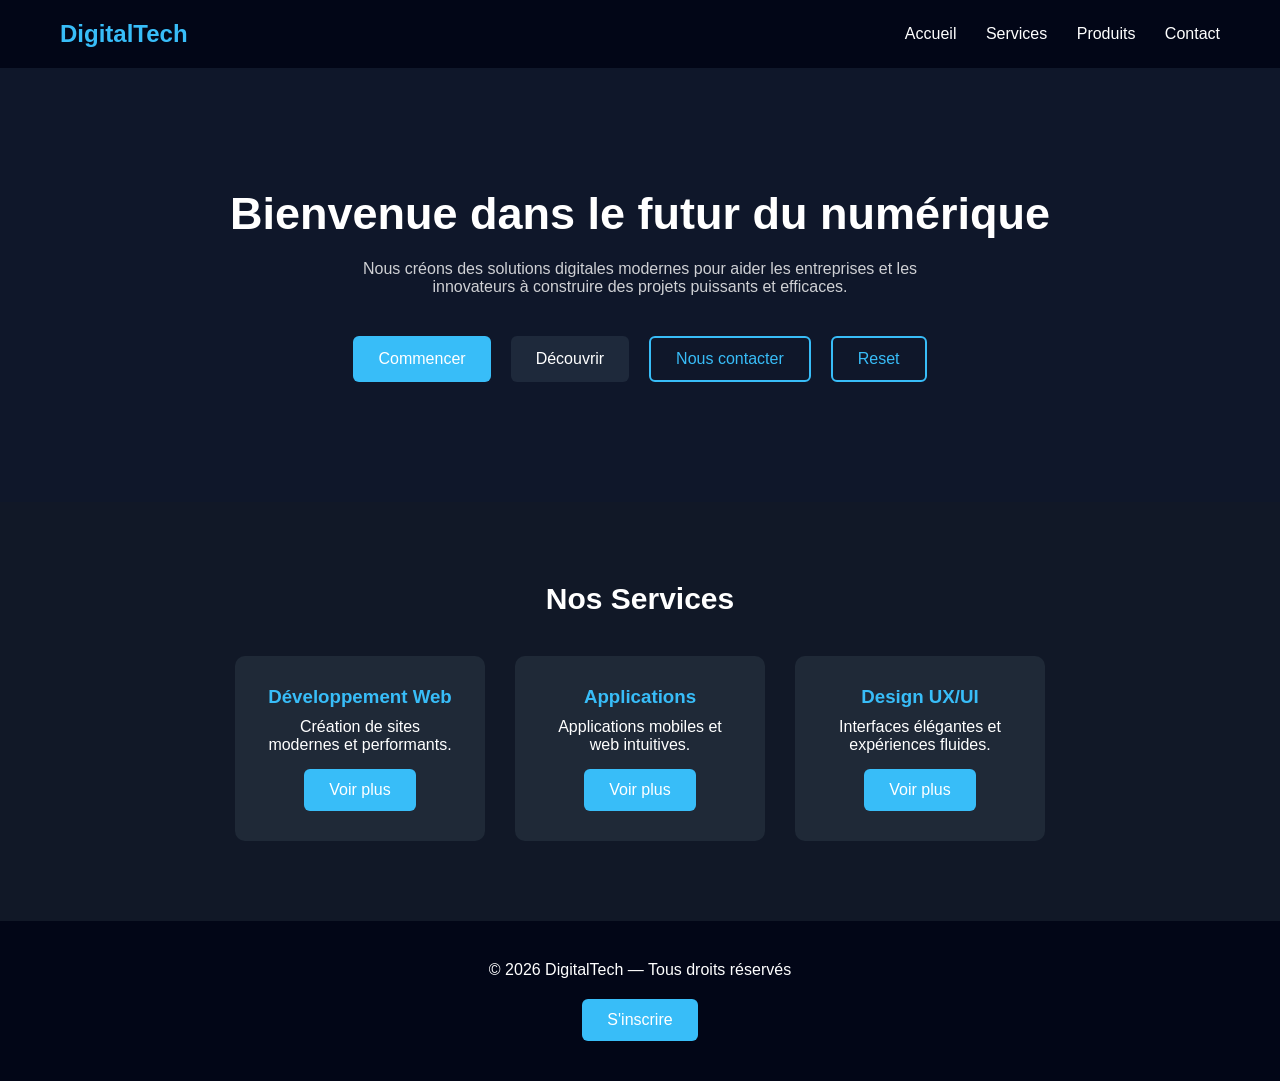
==== index.html @ 842218c2 "mise à jour" ====
<!DOCTYPE html>
<html lang="fr">
<head>

<meta charset="UTF-8">
<meta name="viewport" content="width=device-width, initial-scale=1.0">

<title>Accueil - DigitalTech</title>

<link rel="stylesheet" href="style.css">

</head>

<body>

<header>

<div class="logo">DigitalTech</div>

<nav>
<a href="#">Accueil</a>
<a href="#">Services</a>
<a href="#">Produits</a>
<a href="#">Contact</a>
</nav>

</header>


<section class="hero">

<h1>Bienvenue dans le futur du numérique</h1>

<p>
Nous créons des solutions digitales modernes pour aider les entreprises
et les innovateurs à construire des projets puissants et efficaces.
</p>
    
    <script>
        function rediriger() {
            window.location.href = "reset.html";
        }
    </script>

<div class="buttons">

<button class="btn-primary">Commencer</button>

<button class="btn-secondary">Découvrir</button>

<button class="btn-outline">Nous contacter</button>

<a href="reset.html">
    <button onclick="rediriger()" class="btn-reset">Reset</button>
</a>

</div>

</section>


<section class="services">

<h2>Nos Services</h2>

<div class="cards">

<div class="card">
<h3>Développement Web</h3>
<p>Création de sites modernes et performants.</p>
<button>Voir plus</button>
</div>

<div class="card">
<h3>Applications</h3>
<p>Applications mobiles et web intuitives.</p>
<button>Voir plus</button>
</div>

<div class="card">
<h3>Design UX/UI</h3>
<p>Interfaces élégantes et expériences fluides.</p>
<button>Voir plus</button>
</div>

</div>

</section>


<footer>

<p>© 2026 DigitalTech — Tous droits réservés</p>

<button class="btn-footer">S'inscrire</button>

</footer>

</body>
</html>
---- style.css ----
*{
margin:0;
padding:0;
box-sizing:border-box;
font-family:Arial, Helvetica, sans-serif;
}

body{
background:#0f172a;
color:white;
}

/* Header */

header{
display:flex;
justify-content:space-between;
align-items:center;
padding:20px 60px;
background:#020617;
}

.logo{
font-size:24px;
font-weight:bold;
color:#38bdf8;
}

nav a{
margin-left:25px;
text-decoration:none;
color:white;
transition:0.3s;
}

nav a:hover{
color:#38bdf8;
}

/* Hero */

.hero{
text-align:center;
padding:120px 20px;
}

.hero h1{
font-size:45px;
margin-bottom:20px;
}

.hero p{
max-width:600px;
margin:auto;
opacity:0.8;
margin-bottom:40px;
}

/* Buttons */

.buttons{
display:flex;
justify-content:center;
gap:20px;
flex-wrap:wrap;
}

button{
padding:12px 25px;
border:none;
border-radius:6px;
cursor:pointer;
font-size:16px;
}

.btn-primary{
background:#38bdf8;
color:white;
}

.btn-secondary{
background:#1e293b;
color:white;
}

.btn-outline{
border:2px solid #38bdf8;
background:transparent;
color:#38bdf8;
}

.btn-reset {
    border:2px solid #38bdf8;
    background:transparent;
    color:#38bdf8;
    transform: translateY(0);
    transition: transform 0.5s ease
}

.btn-reset:hover {
    transform: translateY(-20px);
}

/* Services */

.services{
padding:80px 40px;
text-align:center;
background:#111827;
}

.services h2{
margin-bottom:40px;
font-size:30px;
}

.cards{
display:flex;
justify-content:center;
gap:30px;
flex-wrap:wrap;
}

.card{
background:#1f2937;
padding:30px;
width:250px;
border-radius:10px;
}

.card h3{
color:#38bdf8;
margin-bottom:10px;
}

.card button{
margin-top:15px;
background:#38bdf8;
color:white;
}

/* Footer */

footer{
text-align:center;
padding:40px;
background:#020617;
}

.btn-footer{
margin-top:20px;
background:#38bdf8;
color:white;
}
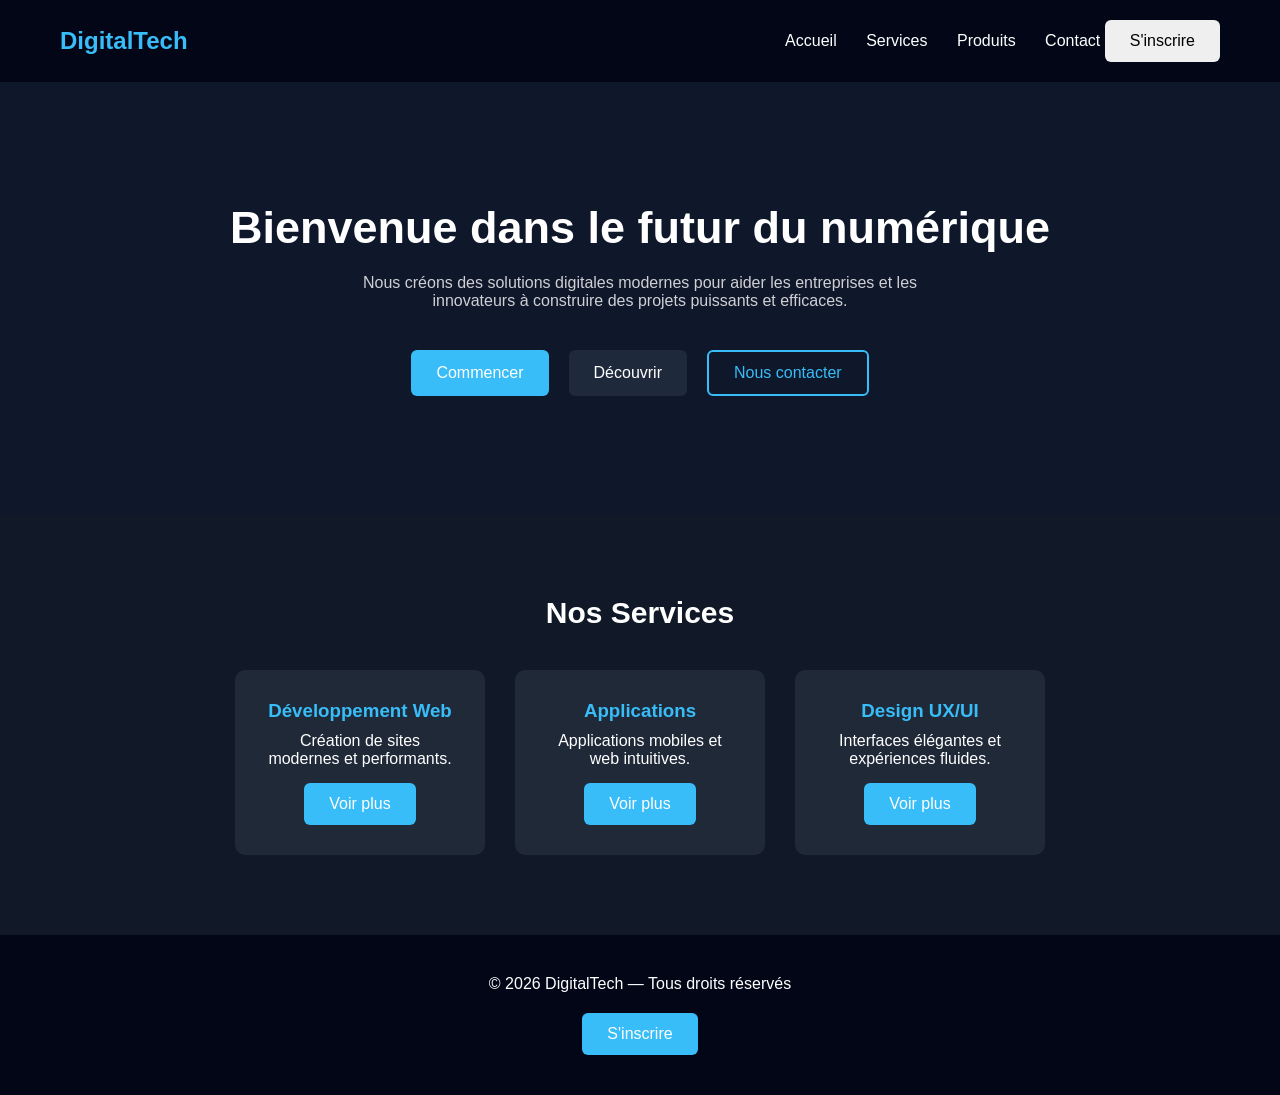
==== commit c18c92df: "msg" ====
--- a/index.html
+++ b/index.html
@@ -14,14 +14,21 @@
 <body>
 
 <header>
+     
 
 <div class="logo">DigitalTech</div>
+ 
 
 <nav>
 <a href="#">Accueil</a>
 <a href="#">Services</a>
 <a href="#">Produits</a>
 <a href="#">Contact</a>
+ 
+<button onclick="window.location.href='register.html'">
+    S'inscrire
+</button>
+
 </nav>
 
 </header>
@@ -35,12 +42,6 @@
 Nous créons des solutions digitales modernes pour aider les entreprises
 et les innovateurs à construire des projets puissants et efficaces.
 </p>
-    
-    <script>
-        function rediriger() {
-            window.location.href = "reset.html";
-        }
-    </script>
 
 <div class="buttons">
 
@@ -49,10 +50,6 @@
 <button class="btn-secondary">Découvrir</button>
 
 <button class="btn-outline">Nous contacter</button>
-
-<a href="reset.html">
-    <button onclick="rediriger()" class="btn-reset">Reset</button>
-</a>
 
 </div>
 
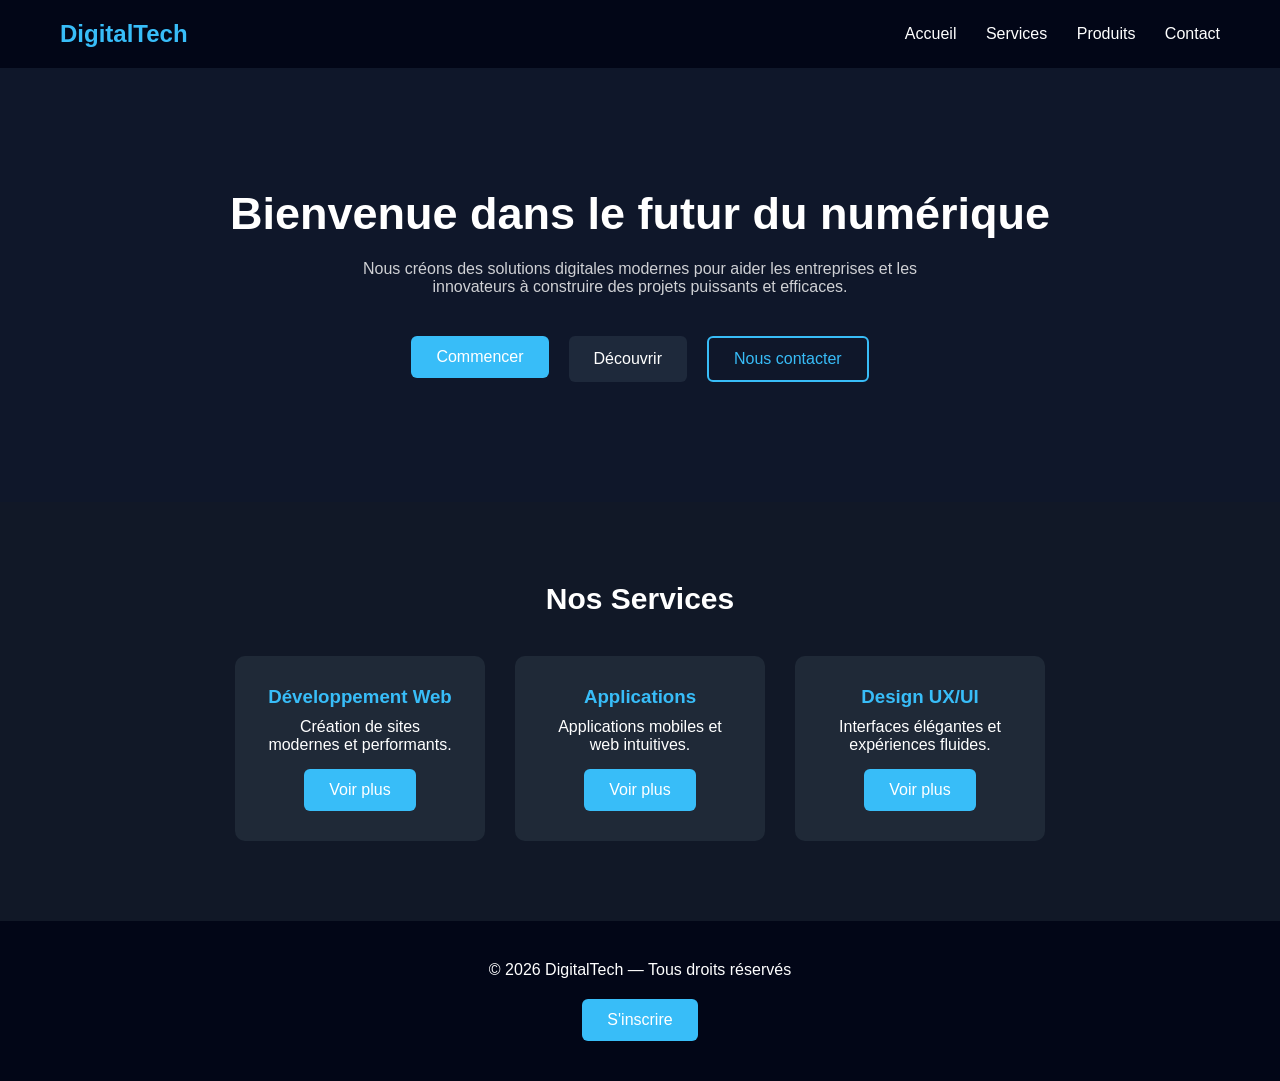
==== commit ef96153f: "Ajout bouton redirection vers OTP" ====
--- a/index.html
+++ b/index.html
@@ -14,21 +14,14 @@
 <body>
 
 <header>
-     
 
 <div class="logo">DigitalTech</div>
- 
 
 <nav>
 <a href="#">Accueil</a>
 <a href="#">Services</a>
 <a href="#">Produits</a>
 <a href="#">Contact</a>
- 
-<button onclick="window.location.href='register.html'">
-    S'inscrire
-</button>
-
 </nav>
 
 </header>
@@ -45,8 +38,9 @@
 
 <div class="buttons">
 
-<button class="btn-primary">Commencer</button>
-
+<a href="OTP.html">
+    <button class="btn-primary">Commencer</button>
+</a>
 <button class="btn-secondary">Découvrir</button>
 
 <button class="btn-outline">Nous contacter</button>
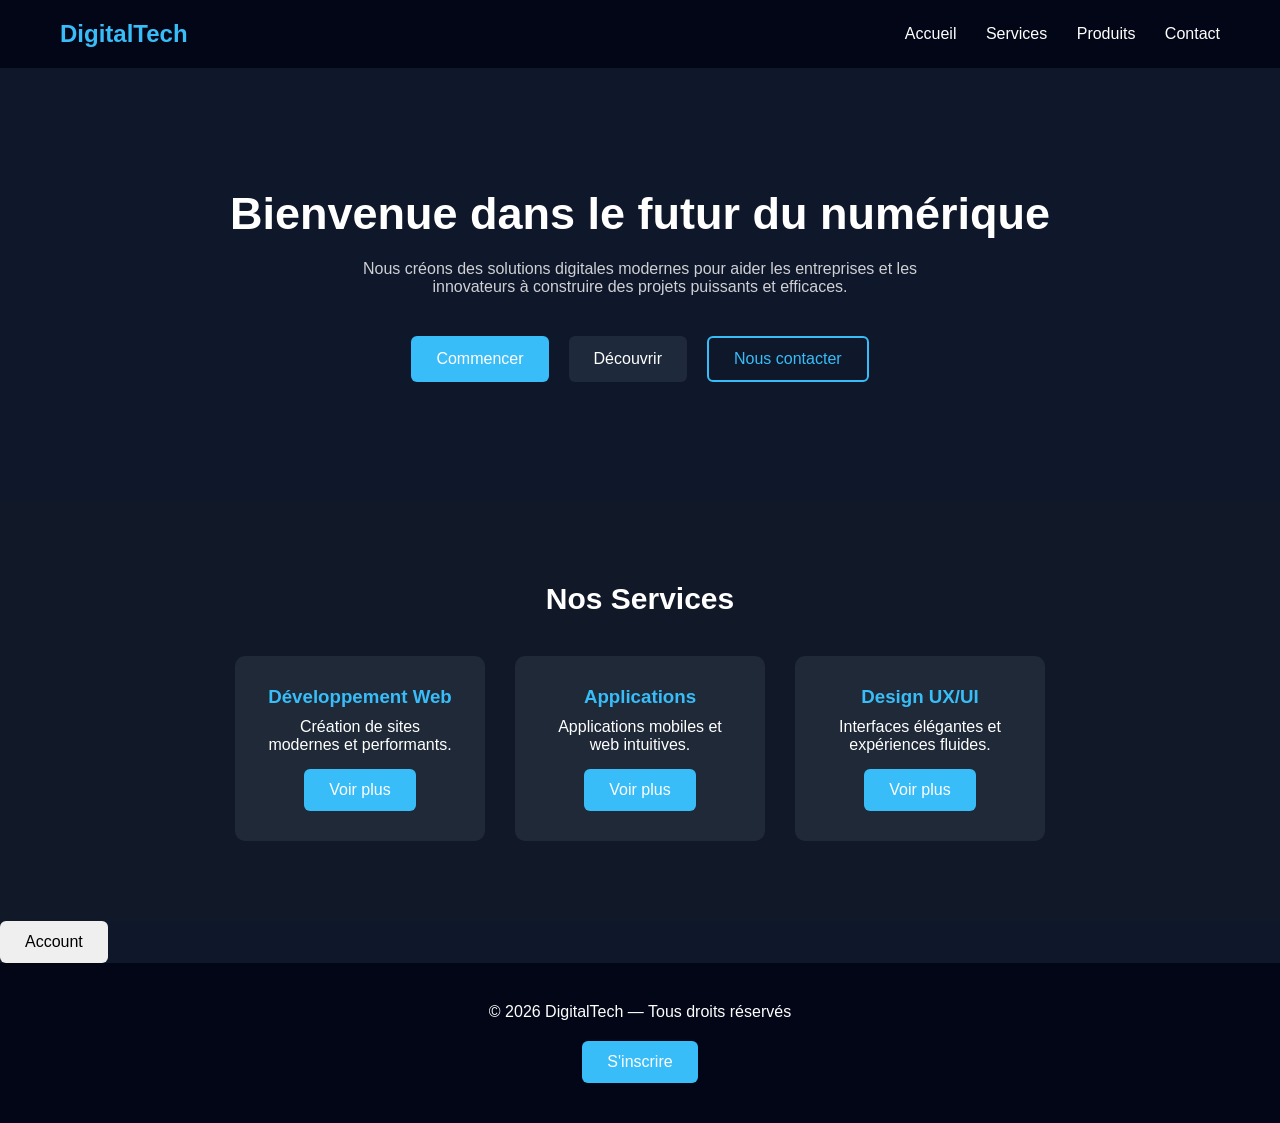
==== commit 1036b952: "new push" ====
--- a/index.html
+++ b/index.html
@@ -38,9 +38,8 @@
 
 <div class="buttons">
 
-<a href="OTP.html">
-    <button class="btn-primary">Commencer</button>
-</a>
+<button class="btn-primary">Commencer</button>
+
 <button class="btn-secondary">Découvrir</button>
 
 <button class="btn-outline">Nous contacter</button>
@@ -77,8 +76,7 @@
 </div>
 
 </section>
-
-
+<a href="profil_leblanc/profil.html"><button class="leblanc">Account</button></a>
 <footer>
 
 <p>© 2026 DigitalTech — Tous droits réservés</p>
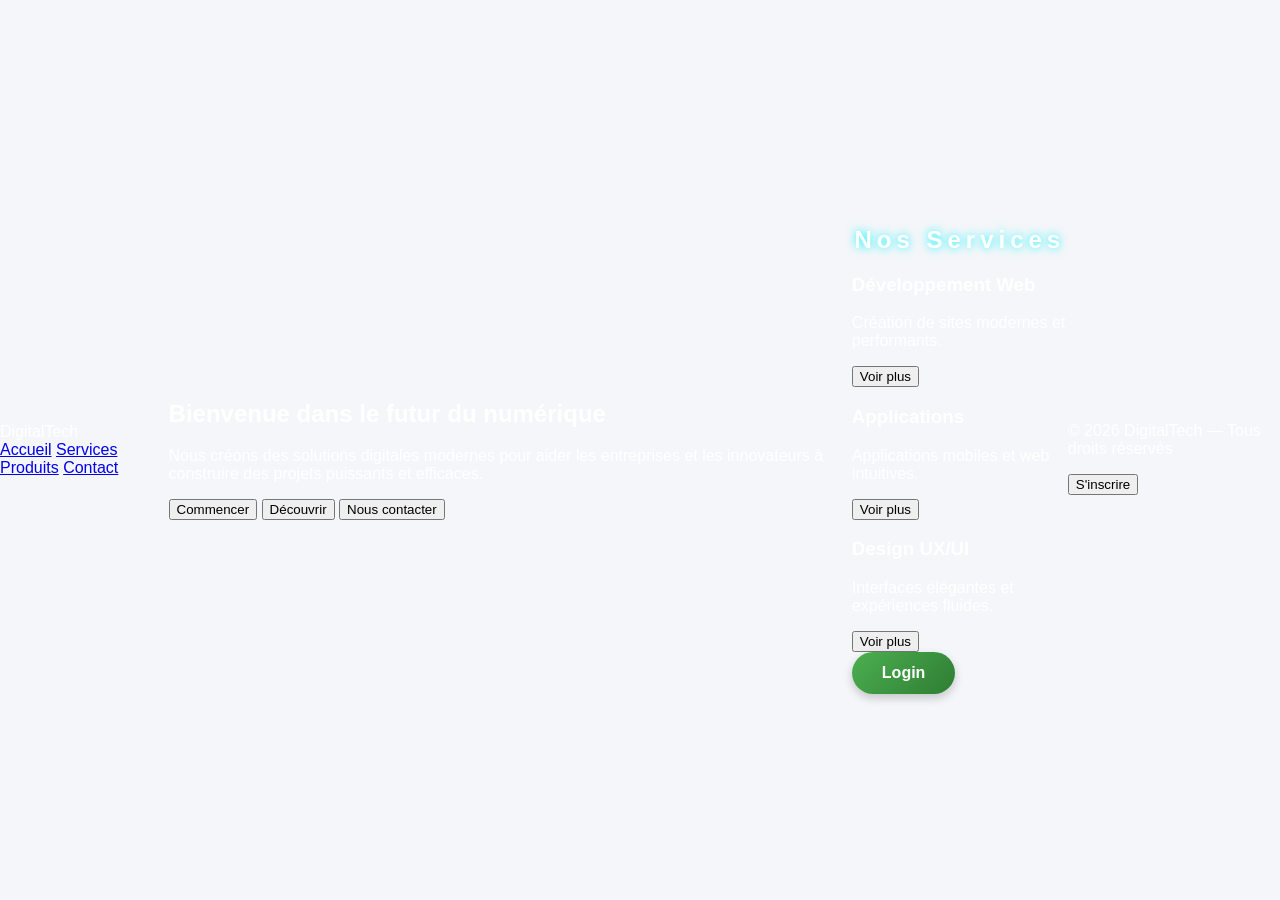
==== commit 8f6eae76: "Merge pull request #1 from tapedesire702-cmd/Desire_login Desire login" ====
--- a/index.html
+++ b/index.html
@@ -75,8 +75,54 @@
 
 </div>
 
+
+  <style>
+    body {
+      display: flex;
+      justify-content: center;
+      align-items: center;
+      height: 100vh;
+      background: #f4f6f9;
+      margin: 0;
+      font-family: Arial, sans-serif;
+    }
+
+    .btn-login {
+      padding: 12px 30px;
+      font-size: 16px;
+      font-weight: bold;
+      color: white;
+      background: linear-gradient(135deg, #4CAF50, #2E7D32);
+      border: none;
+      border-radius: 25px;
+      cursor: pointer;
+      transition: 0.3s ease;
+      box-shadow: 0 4px 10px rgba(0, 0, 0, 0.2);
+    }
+
+    .btn-login:hover {
+      transform: translateY(-2px);
+      box-shadow: 0 6px 15px rgba(0, 0, 0, 0.3);
+      background: linear-gradient(135deg, #1b30bc, #241c95);
+    }
+
+    .btn-login:active {
+      transform: scale(0.95);
+    }
+  </style>
+</head>
+
+<body>
+
+  <button class="btn-login" onclick="window.location.href='login.html'">
+    Login
+  </button>
+
+
+
 </section>
-<a href="profil_leblanc/profil.html"><button class="leblanc">Account</button></a>
+
+
 <footer>
 
 <p>© 2026 DigitalTech — Tous droits réservés</p>
--- a/style.css
+++ b/style.css
@@ -1,154 +1,115 @@
-*{
-margin:0;
-padding:0;
-box-sizing:border-box;
-font-family:Arial, Helvetica, sans-serif;
+:root {
+    --neon-cyan: #00f3ff;
+    --neon-purple: #bc13fe;
+    --bg-dark: #0a0a12;
 }
 
-body{
-background:#0f172a;
-color:white;
+body {
+    margin: 0;
+    height: 100vh;
+    display: flex;
+    justify-content: center;
+    align-items: center;
+    background: var(--bg-dark);
+    font-family: 'Segoe UI', Orbitron, sans-serif;
+    overflow: hidden;
+    color: white;
 }
 
-/* Header */
-
-header{
-display:flex;
-justify-content:space-between;
-align-items:center;
-padding:20px 60px;
-background:#020617;
+/* Effet de fond "grille" */
+.bg-overlay {
+    position: absolute;
+    width: 100%;
+    height: 100%;
+    background: linear-gradient(rgba(18, 16, 16, 0) 50%, rgba(0, 0, 0, 0.25) 50%), 
+                linear-gradient(90deg, rgba(255, 0, 0, 0.06), rgba(0, 255, 0, 0.02), rgba(0, 0, 255, 0.06));
+    background-size: 100% 2px, 3px 100%;
+    pointer-events: none;
 }
 
-.logo{
-font-size:24px;
-font-weight:bold;
-color:#38bdf8;
+.login-card {
+    position: relative;
+    padding: 40px;
+    background: rgba(20, 20, 35, 0.8);
+    border: 1px solid var(--neon-cyan);
+    box-shadow: 0 0 20px rgba(0, 243, 255, 0.2), inset 0 0 15px rgba(0, 243, 255, 0.1);
+    backdrop-filter: blur(10px);
+    width: 350px;
+    clip-path: polygon(0 0, 90% 0, 100% 10%, 100% 100%, 10% 100%, 0 90%);
 }
 
-nav a{
-margin-left:25px;
-text-decoration:none;
-color:white;
-transition:0.3s;
+/* Ligne de scan qui descend */
+.scanner-line {
+    position: absolute;
+    top: 0;
+    left: 0;
+    width: 100%;
+    height: 2px;
+    background: var(--neon-cyan);
+    box-shadow: 0 0 15px var(--neon-cyan);
+    animation: scan 4s linear infinite;
+    opacity: 0.5;
 }
 
-nav a:hover{
-color:#38bdf8;
+@keyframes scan {
+    0% { top: 0; }
+    100% { top: 100%; }
 }
 
-/* Hero */
-
-.hero{
-text-align:center;
-padding:120px 20px;
+h2 {
+    letter-spacing: 5px;
+    text-align: center;
+    text-shadow: 0 0 10px var(--neon-cyan);
 }
 
-.hero h1{
-font-size:45px;
-margin-bottom:20px;
+.input-group {
+    position: relative;
+    margin: 30px 0;
 }
 
-.hero p{
-max-width:600px;
-margin:auto;
-opacity:0.8;
-margin-bottom:40px;
+.input-group input {
+    width: 100%;
+    background: transparent;
+    border: none;
+    border-bottom: 1px solid rgba(255,255,255,0.2);
+    padding: 10px 0;
+    color: white;
+    font-size: 16px;
+    outline: none;
 }
 
-/* Buttons */
-
-.buttons{
-display:flex;
-justify-content:center;
-gap:20px;
-flex-wrap:wrap;
+.input-group label {
+    position: absolute;
+    top: 10px;
+    left: 0;
+    font-size: 12px;
+    color: rgba(255,255,255,0.5);
+    transition: 0.3s;
+    pointer-events: none;
 }
 
-button{
-padding:12px 25px;
-border:none;
-border-radius:6px;
-cursor:pointer;
-font-size:16px;
+.input-group input:focus ~ label,
+.input-group input:valid ~ label {
+    top: -15px;
+    color: var(--neon-cyan);
+    font-size: 10px;
+    text-shadow: 0 0 5px var(--neon-cyan);
 }
 
-.btn-primary{
-background:#38bdf8;
-color:white;
+.glitch-btn {
+    width: 100%;
+    padding: 15px;
+    background: transparent;
+    border: 1px solid var(--neon-purple);
+    color: white;
+    cursor: pointer;
+    font-weight: bold;
+    transition: 0.3s;
+    position: relative;
 }
 
-.btn-secondary{
-background:#1e293b;
-color:white;
-}
-
-.btn-outline{
-border:2px solid #38bdf8;
-background:transparent;
-color:#38bdf8;
-}
-
-.btn-reset {
-    border:2px solid #38bdf8;
-    background:transparent;
-    color:#38bdf8;
-    transform: translateY(0);
-    transition: transform 0.5s ease
-}
-
-.btn-reset:hover {
-    transform: translateY(-20px);
-}
-
-/* Services */
-
-.services{
-padding:80px 40px;
-text-align:center;
-background:#111827;
-}
-
-.services h2{
-margin-bottom:40px;
-font-size:30px;
-}
-
-.cards{
-display:flex;
-justify-content:center;
-gap:30px;
-flex-wrap:wrap;
-}
-
-.card{
-background:#1f2937;
-padding:30px;
-width:250px;
-border-radius:10px;
-}
-
-.card h3{
-color:#38bdf8;
-margin-bottom:10px;
-}
-
-.card button{
-margin-top:15px;
-background:#38bdf8;
-color:white;
-}
-
-/* Footer */
-
-footer{
-text-align:center;
-padding:40px;
-background:#020617;
-}
-
-.btn-footer{
-margin-top:20px;
-background:#38bdf8;
-color:white;
+.glitch-btn:hover {
+    background: var(--neon-purple);
+    box-shadow: 0 0 20px var(--neon-purple);
+    text-shadow: 0 0 5px white;
 }
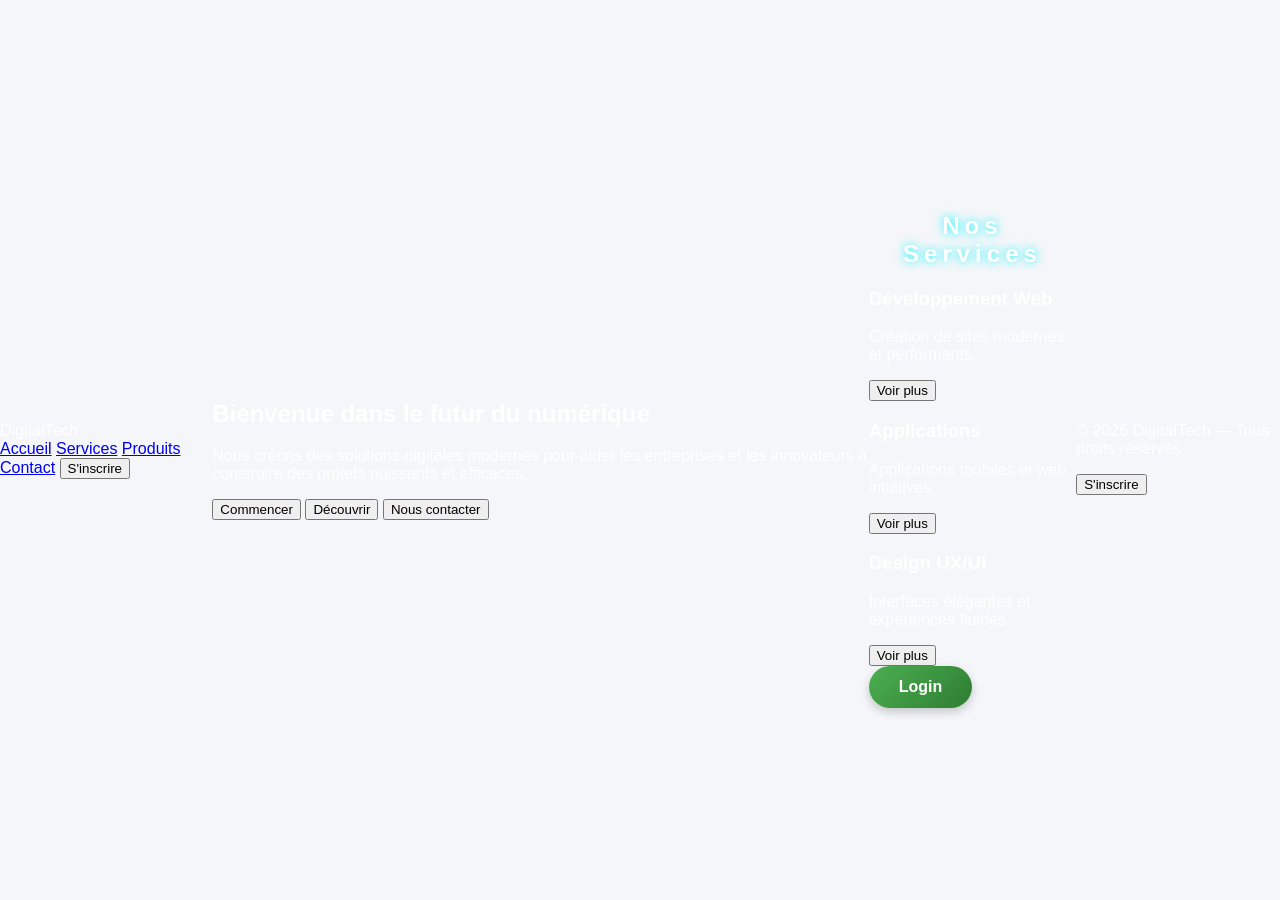
==== commit 28d83ed6: "Merge pull request #2 from tapedesire702-cmd/Junior_register msg" ====
--- a/index.html
+++ b/index.html
@@ -14,14 +14,21 @@
 <body>
 
 <header>
+     
 
 <div class="logo">DigitalTech</div>
+ 
 
 <nav>
 <a href="#">Accueil</a>
 <a href="#">Services</a>
 <a href="#">Produits</a>
 <a href="#">Contact</a>
+ 
+<button onclick="window.location.href='register.html'">
+    S'inscrire
+</button>
+
 </nav>
 
 </header>
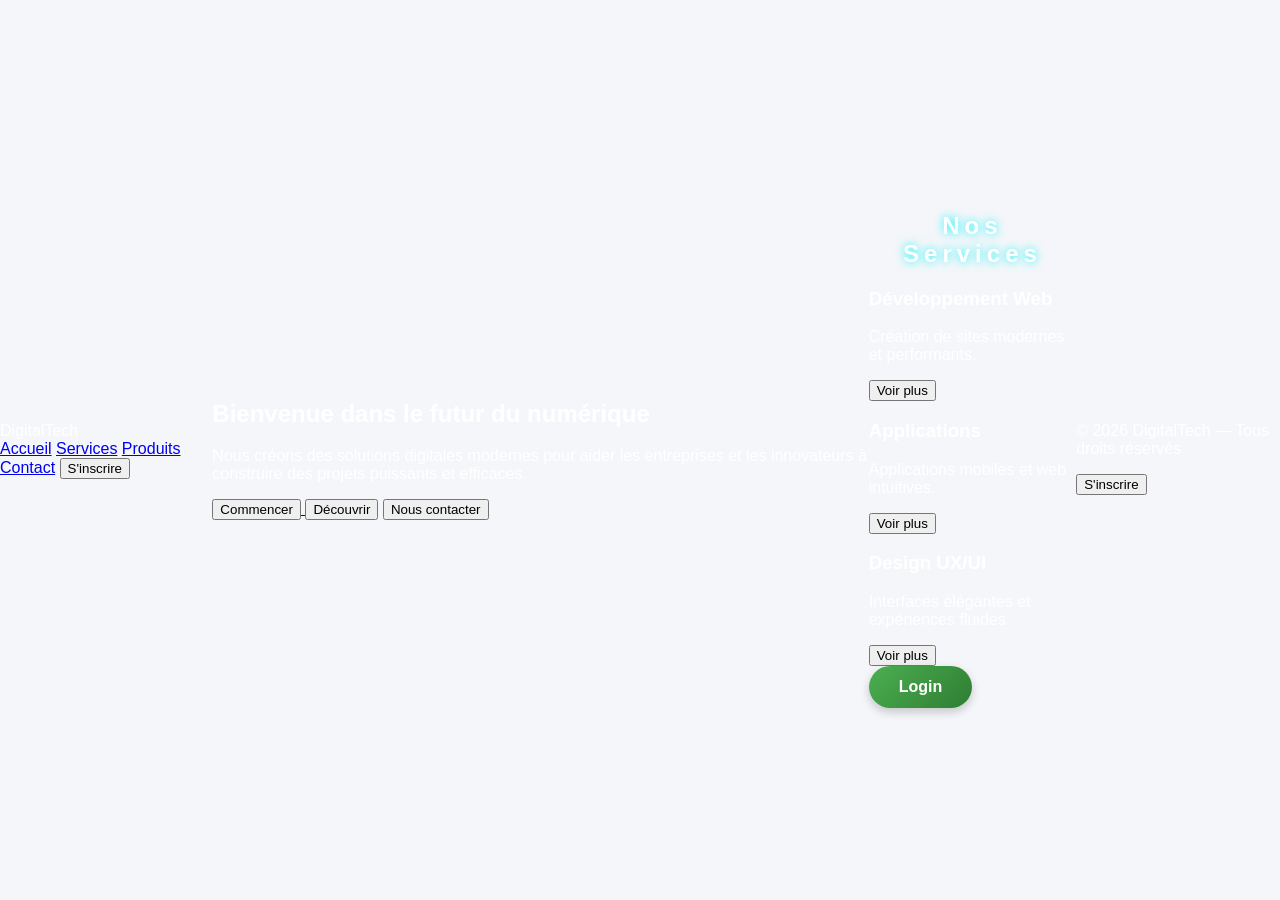
==== commit 8d018ed7: "Merge pull request #3 from tapedesire702-cmd/emmanuel Emmanuel" ====
--- a/index.html
+++ b/index.html
@@ -45,8 +45,9 @@
 
 <div class="buttons">
 
-<button class="btn-primary">Commencer</button>
-
+<a href="OTP.html">
+    <button class="btn-primary">Commencer</button>
+</a>
 <button class="btn-secondary">Découvrir</button>
 
 <button class="btn-outline">Nous contacter</button>
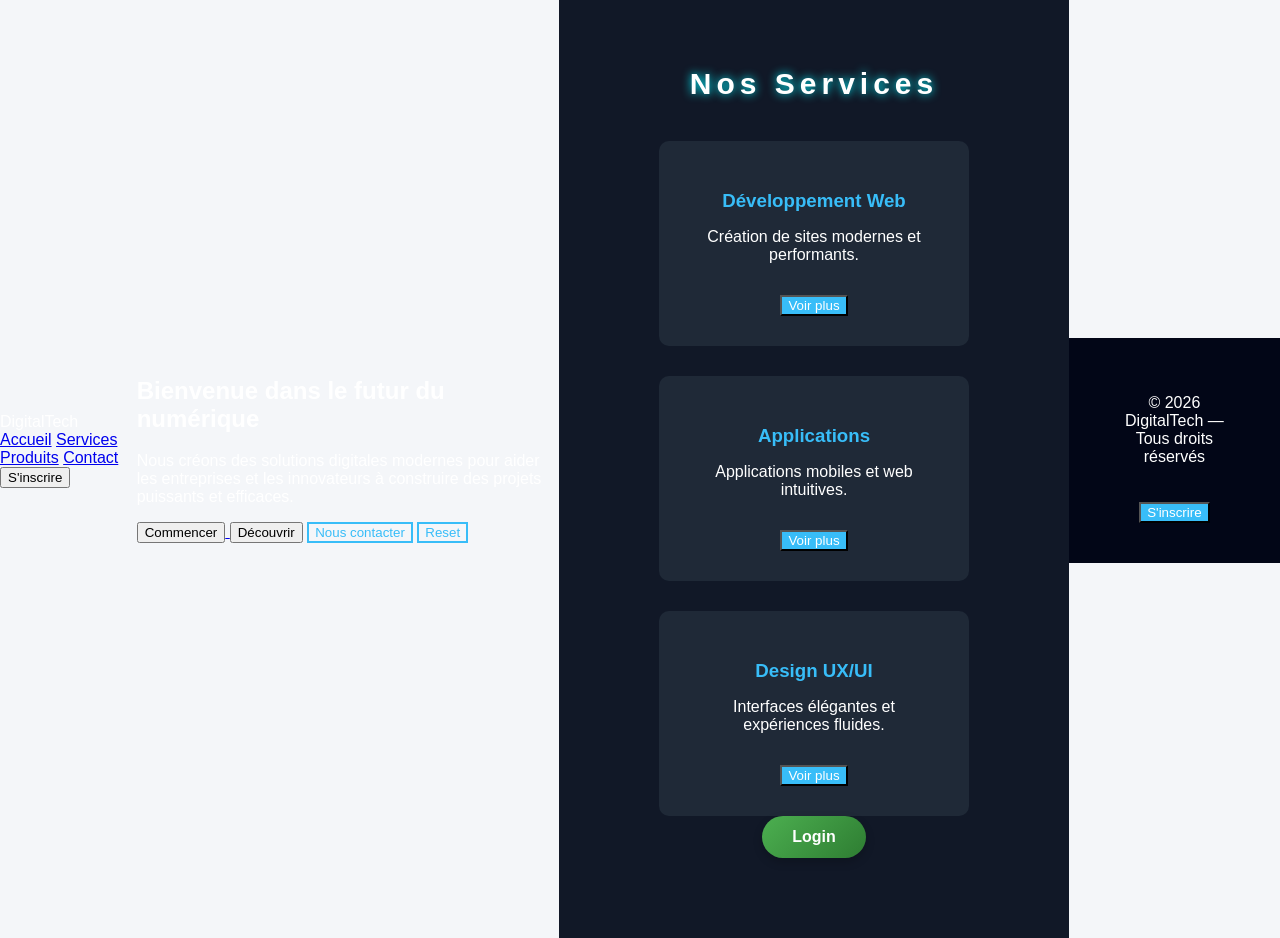
==== commit c0121c55: "maj" ====
--- a/index.html
+++ b/index.html
@@ -42,6 +42,12 @@
 Nous créons des solutions digitales modernes pour aider les entreprises
 et les innovateurs à construire des projets puissants et efficaces.
 </p>
+    
+    <script>
+        function rediriger() {
+            window.location.href = "reset.html";
+        }
+    </script>
 
 <div class="buttons">
 
@@ -51,6 +57,10 @@
 <button class="btn-secondary">Découvrir</button>
 
 <button class="btn-outline">Nous contacter</button>
+
+<a href="reset.html">
+    <button onclick="rediriger()" class="btn-reset">Reset</button>
+</a>
 
 </div>
 
--- a/style.css
+++ b/style.css
@@ -108,8 +108,84 @@
     position: relative;
 }
 
+<<<<<<< HEAD
+.btn-secondary{
+background:#1e293b;
+color:white;
+}
+
+.btn-outline{
+border:2px solid #38bdf8;
+background:transparent;
+color:#38bdf8;
+}
+
+.btn-reset {
+    border:2px solid #38bdf8;
+    background:transparent;
+    color:#38bdf8;
+    transform: translateY(0);
+    transition: transform 0.5s ease
+}
+
+.btn-reset:hover {
+    transform: translateY(-20px);
+}
+
+/* Services */
+
+.services{
+padding:80px 40px;
+text-align:center;
+background:#111827;
+}
+
+.services h2{
+margin-bottom:40px;
+font-size:30px;
+}
+
+.cards{
+display:flex;
+justify-content:center;
+gap:30px;
+flex-wrap:wrap;
+}
+
+.card{
+background:#1f2937;
+padding:30px;
+width:250px;
+border-radius:10px;
+}
+
+.card h3{
+color:#38bdf8;
+margin-bottom:10px;
+}
+
+.card button{
+margin-top:15px;
+background:#38bdf8;
+color:white;
+}
+
+/* Footer */
+
+footer{
+text-align:center;
+padding:40px;
+background:#020617;
+}
+
+.btn-footer{
+margin-top:20px;
+background:#38bdf8;
+color:white;
+=======
 .glitch-btn:hover {
     background: var(--neon-purple);
     box-shadow: 0 0 20px var(--neon-purple);
     text-shadow: 0 0 5px white;
+>>>>>>> main
 }
